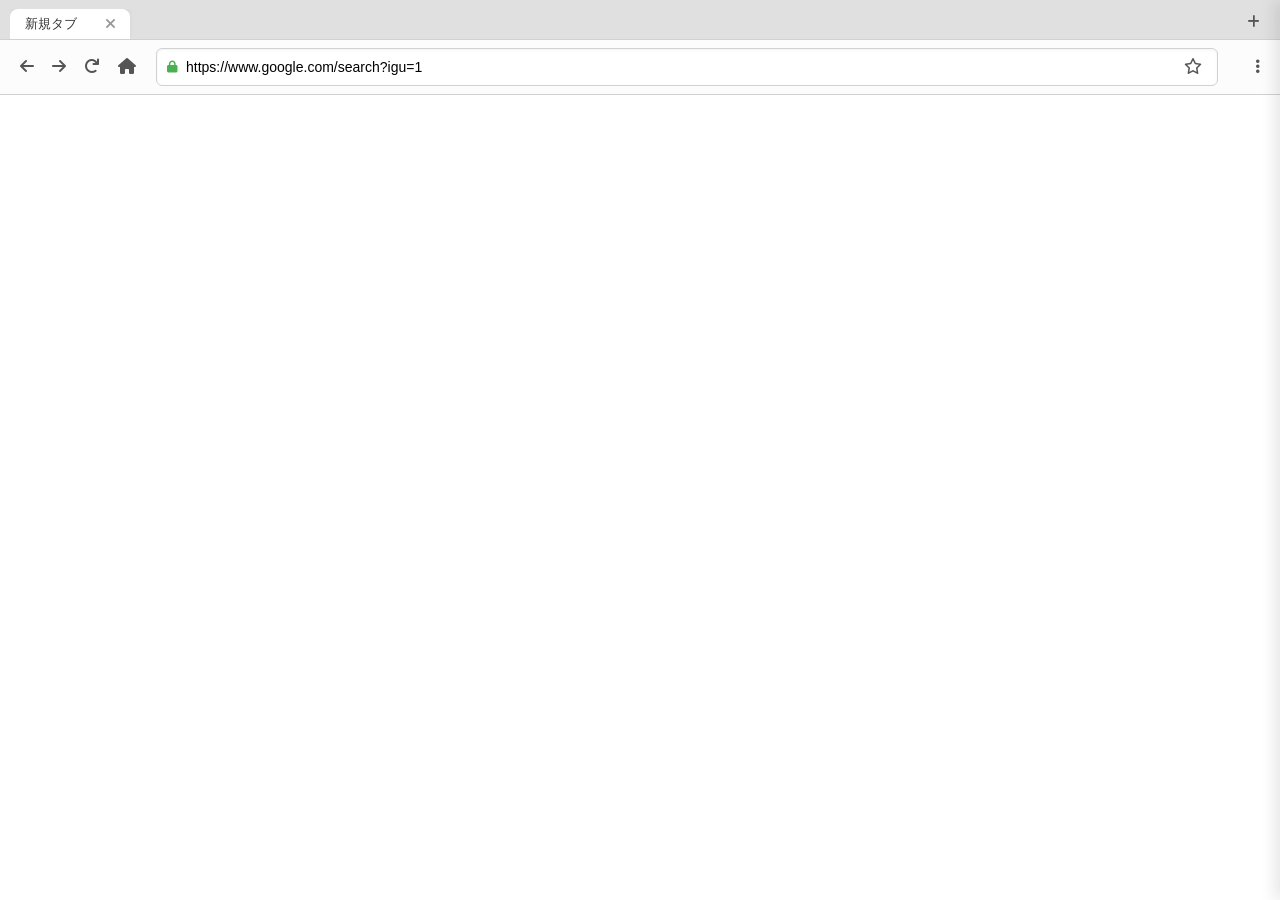
==== index.html @ 337c5dba "Implement full-featured web browser UI shell - Created index.html with tab bar, toolbar, and content" ====
<!DOCTYPE html>
<html lang="ja">
<head>
    <meta charset="UTF-8">
    <meta name="viewport" content="width=device-width, initial-scale=1.0">
    <title>Surge Browser</title>
    <link rel="stylesheet" href="style.css">
    <link rel="stylesheet" href="https://cdnjs.cloudflare.com/ajax/libs/font-awesome/6.0.0/css/all.min.css">
</head>
<body>
    <div id="browser-container">
        <!-- Tab Bar -->
        <div id="tab-bar">
            <div id="tabs">
                <!-- Tabs will be injected here -->
            </div>
            <button id="new-tab-btn" title="新規タブ"><i class="fas fa-plus"></i></button>
        </div>

        <!-- Toolbar -->
        <div id="toolbar">
            <div class="nav-buttons">
                <button id="back-btn" title="戻る"><i class="fas fa-arrow-left"></i></button>
                <button id="forward-btn" title="進む"><i class="fas fa-arrow-right"></i></button>
                <button id="reload-btn" title="再読み込み"><i class="fas fa-redo"></i></button>
                <button id="home-btn" title="ホーム"><i class="fas fa-home"></i></button>
            </div>
            <div id="address-bar-container">
                <i class="fas fa-lock" id="ssl-icon"></i>
                <input type="text" id="address-bar" placeholder="URLを入力または検索" autocomplete="off">
                <button id="bookmark-btn" title="ブックマークに追加"><i class="far fa-star"></i></button>
            </div>
            <div class="menu-buttons">
                <button id="bookmarks-menu-btn" title="ブックマーク"><i class="fas fa-bookmarks"></i></button>
                <button id="settings-btn" title="設定"><i class="fas fa-ellipsis-v"></i></button>
            </div>
        </div>

        <!-- Content Area -->
        <div id="content-area">
            <!-- Iframes for each tab will be injected here -->
        </div>

        <!-- Bookmarks Sidebar (Hidden by default) -->
        <div id="bookmarks-sidebar" class="hidden">
            <div class="sidebar-header">
                <h3>ブックマーク</h3>
                <button id="close-bookmarks-btn"><i class="fas fa-times"></i></button>
            </div>
            <ul id="bookmarks-list">
                <!-- Bookmarks will be injected here -->
            </ul>
        </div>
    </div>

    <script src="script.js"></script>
</body>
</html>
---- style.css ----
:root {
    --bg-color: #f0f0f0;
    --toolbar-bg: rgba(255, 255, 255, 0.8);
    --border-color: #d1d1d1;
    --active-tab-bg: #ffffff;
    --inactive-tab-bg: #e0e0e0;
    --accent-color: #007aff;
    --text-color: #333;
    --address-bar-bg: #ffffff;
    --sidebar-width: 250px;
}

* {
    margin: 0;
    padding: 0;
    box-sizing: border-box;
}

body, html {
    height: 100%;
    width: 100%;
    font-family: -apple-system, BlinkMacSystemFont, "Segoe UI", Roboto, Helvetica, Arial, sans-serif;
    overflow: hidden;
}

#browser-container {
    display: flex;
    flex-direction: column;
    height: 100vh;
    background-color: var(--bg-color);
}

/* Tab Bar */
#tab-bar {
    display: flex;
    align-items: flex-end;
    background-color: var(--inactive-tab-bg);
    padding: 8px 10px 0 10px;
    height: 40px;
    border-bottom: 1px solid var(--border-color);
}

#tabs {
    display: flex;
    flex-grow: 1;
    gap: 4px;
    overflow-x: auto;
}

.tab {
    display: flex;
    align-items: center;
    background-color: #ccc;
    padding: 6px 15px;
    border-radius: 8px 8px 0 0;
    min-width: 120px;
    max-width: 200px;
    cursor: pointer;
    font-size: 13px;
    position: relative;
    transition: background 0.2s;
}

.tab.active {
    background-color: var(--active-tab-bg);
    color: var(--text-color);
    box-shadow: 0 -2px 5px rgba(0,0,0,0.05);
}

.tab span {
    white-space: nowrap;
    overflow: hidden;
    text-overflow: ellipsis;
    flex-grow: 1;
}

.close-tab {
    margin-left: 8px;
    font-size: 14px;
    opacity: 0.5;
}

.close-tab:hover {
    opacity: 1;
}

#new-tab-btn {
    background: none;
    border: none;
    padding: 5px 10px;
    cursor: pointer;
    font-size: 14px;
    color: #555;
    margin-left: 5px;
    margin-bottom: 4px;
}

/* Toolbar */
#toolbar {
    display: flex;
    align-items: center;
    padding: 8px 15px;
    background-color: var(--toolbar-bg);
    backdrop-filter: blur(10px);
    border-bottom: 1px solid var(--border-color);
    gap: 15px;
}

.nav-buttons, .menu-buttons {
    display: flex;
    gap: 8px;
}

#toolbar button {
    background: none;
    border: none;
    font-size: 16px;
    color: #555;
    cursor: pointer;
    padding: 5px;
    border-radius: 4px;
    transition: background 0.2s;
}

#toolbar button:hover {
    background-color: rgba(0,0,0,0.05);
}

#address-bar-container {
    flex-grow: 1;
    display: flex;
    align-items: center;
    background-color: var(--address-bar-bg);
    border: 1px solid var(--border-color);
    border-radius: 6px;
    padding: 4px 10px;
    box-shadow: inset 0 1px 3px rgba(0,0,0,0.05);
}

#ssl-icon {
    font-size: 12px;
    color: #4caf50;
    margin-right: 8px;
}

#address-bar {
    width: 100%;
    border: none;
    outline: none;
    font-size: 14px;
    background: transparent;
}

#bookmark-btn {
    margin-left: 5px;
    font-size: 14px;
}

#bookmark-btn.active {
    color: #ffcc00;
}

/* Content Area */
#content-area {
    flex-grow: 1;
    position: relative;
    background: #fff;
}

iframe {
    position: absolute;
    top: 0;
    left: 0;
    width: 100%;
    height: 100%;
    border: none;
    display: none;
}

iframe.active {
    display: block;
}

/* Bookmarks Sidebar */
#bookmarks-sidebar {
    position: fixed;
    right: 0;
    top: 0;
    width: var(--sidebar-width);
    height: 100%;
    background: #fff;
    border-left: 1px solid var(--border-color);
    box-shadow: -5px 0 15px rgba(0,0,0,0.1);
    z-index: 100;
    display: flex;
    flex-direction: column;
    transition: transform 0.3s ease;
}

#bookmarks-sidebar.hidden {
    transform: translateX(100%);
}

.sidebar-header {
    padding: 15px;
    border-bottom: 1px solid var(--border-color);
    display: flex;
    justify-content: space-between;
    align-items: center;
}

#bookmarks-list {
    list-style: none;
    padding: 10px;
    overflow-y: auto;
}

.bookmark-item {
    padding: 10px;
    border-radius: 6px;
    cursor: pointer;
    display: flex;
    align-items: center;
    gap: 10px;
    transition: background 0.2s;
}

.bookmark-item:hover {
    background-color: #f0f0f0;
}

.bookmark-item i {
    color: var(--accent-color);
}

/* Scrollbar styling */
::-webkit-scrollbar {
    width: 8px;
}
::-webkit-scrollbar-track {
    background: transparent;
}
::-webkit-scrollbar-thumb {
    background: #ccc;
    border-radius: 4px;
}
::-webkit-scrollbar-thumb:hover {
    background: #bbb;
}
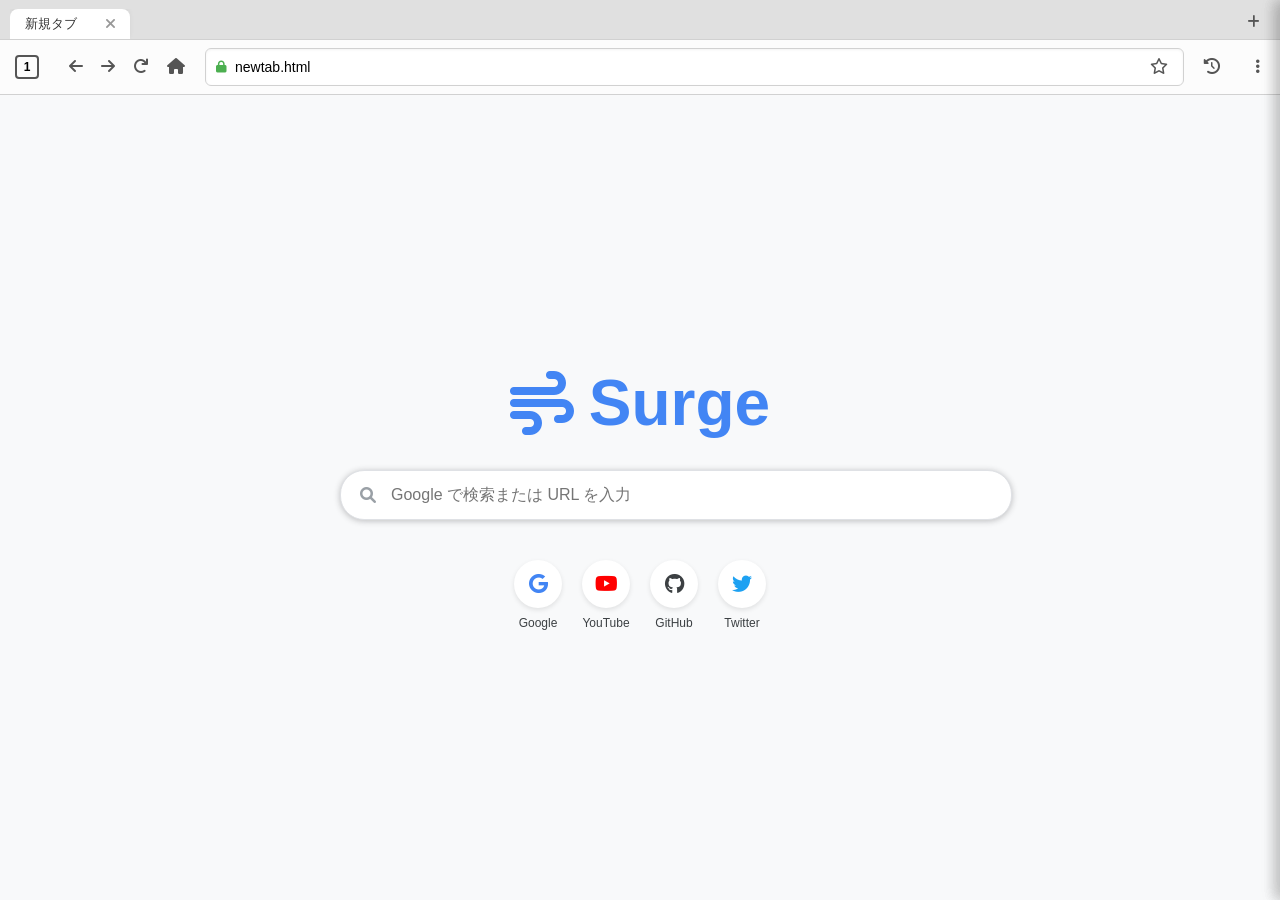
==== commit b65950bf: "Enhanced browser with mobile tab switcher, history, and settings - Implemented Google app-style card" ====
--- a/index.html
+++ b/index.html
@@ -19,6 +19,9 @@
 
         <!-- Toolbar -->
         <div id="toolbar">
+            <div id="mobile-tab-btn" class="mobile-only" title="タブ切替">
+                <span id="tab-count-badge">1</span>
+            </div>
             <div class="nav-buttons">
                 <button id="back-btn" title="戻る"><i class="fas fa-arrow-left"></i></button>
                 <button id="forward-btn" title="進む"><i class="fas fa-arrow-right"></i></button>
@@ -31,6 +34,7 @@
                 <button id="bookmark-btn" title="ブックマークに追加"><i class="far fa-star"></i></button>
             </div>
             <div class="menu-buttons">
+                <button id="history-menu-btn" title="履歴"><i class="fas fa-history"></i></button>
                 <button id="bookmarks-menu-btn" title="ブックマーク"><i class="fas fa-bookmarks"></i></button>
                 <button id="settings-btn" title="設定"><i class="fas fa-ellipsis-v"></i></button>
             </div>
@@ -39,6 +43,54 @@
         <!-- Content Area -->
         <div id="content-area">
             <!-- Iframes for each tab will be injected here -->
+        </div>
+
+        <!-- Mobile Tab Switcher Overlay -->
+        <div id="tab-switcher-overlay" class="hidden">
+            <div class="switcher-header">
+                <button id="close-switcher-btn"><i class="fas fa-times"></i></button>
+                <h2>タブ</h2>
+                <button id="new-tab-switcher-btn"><i class="fas fa-plus"></i></button>
+            </div>
+            <div id="tab-grid">
+                <!-- Tab cards will be injected here -->
+            </div>
+        </div>
+
+        <!-- Settings Sidebar -->
+        <div id="settings-sidebar" class="hidden">
+            <div class="sidebar-header">
+                <h3>設定</h3>
+                <button id="close-settings-btn"><i class="fas fa-times"></i></button>
+            </div>
+            <div class="settings-content">
+                <div class="setting-item">
+                    <span>ダークモード</span>
+                    <label class="switch">
+                        <input type="checkbox" id="dark-mode-toggle">
+                        <span class="slider round"></span>
+                    </label>
+                </div>
+                <div class="setting-item">
+                    <span>検索エンジン</span>
+                    <select id="search-engine-select">
+                        <option value="google">Google</option>
+                        <option value="bing">Bing</option>
+                        <option value="duckduckgo">DuckDuckGo</option>
+                    </select>
+                </div>
+            </div>
+        </div>
+
+        <!-- History Sidebar -->
+        <div id="history-sidebar" class="hidden">
+            <div class="sidebar-header">
+                <h3>履歴</h3>
+                <button id="close-history-btn"><i class="fas fa-times"></i></button>
+            </div>
+            <ul id="history-list">
+                <!-- History will be injected here -->
+            </ul>
         </div>
 
         <!-- Bookmarks Sidebar (Hidden by default) -->
--- a/style.css
+++ b/style.css
@@ -10,6 +10,36 @@
     --sidebar-width: 250px;
 }
 
+body.dark-mode {
+    --bg-color: #1a1a1a;
+    --toolbar-bg: rgba(40, 40, 40, 0.8);
+    --border-color: #444;
+    --active-tab-bg: #333;
+    --inactive-tab-bg: #222;
+    --text-color: #eee;
+    --address-bar-bg: #444;
+}
+
+body.dark-mode #tab-switcher-overlay {
+    background: #1a1a1a;
+    color: #eee;
+}
+
+body.dark-mode .tab-card {
+    background: #333;
+}
+
+body.dark-mode .tab-card-header {
+    background: #444;
+    color: #eee;
+    border-color: #555;
+}
+
+body.dark-mode #bookmarks-sidebar, body.dark-mode #settings-sidebar {
+    background: #333;
+    color: #eee;
+}
+
 * {
     margin: 0;
     padding: 0;
@@ -93,6 +123,121 @@
     color: #555;
     margin-left: 5px;
     margin-bottom: 4px;
+}
+
+/* Mobile Tab Switcher */
+#tab-switcher-overlay {
+    position: fixed;
+    top: 0;
+    left: 0;
+    width: 100%;
+    height: 100%;
+    background: #f0f0f0;
+    z-index: 1000;
+    display: flex;
+    flex-direction: column;
+    padding: 10px;
+    transition: transform 0.3s ease;
+}
+
+#tab-switcher-overlay.hidden {
+    display: none;
+    transform: translateY(100%);
+}
+
+.switcher-header {
+    display: flex;
+    justify-content: space-between;
+    align-items: center;
+    padding: 10px;
+    margin-bottom: 20px;
+}
+
+.switcher-header h2 {
+    font-size: 18px;
+    font-weight: 600;
+}
+
+.switcher-header button {
+    background: none;
+    border: none;
+    font-size: 20px;
+    cursor: pointer;
+}
+
+#tab-grid {
+    display: grid;
+    grid-template-columns: repeat(2, 1fr);
+    gap: 15px;
+    overflow-y: auto;
+    padding-bottom: 20px;
+}
+
+.tab-card {
+    background: #fff;
+    border-radius: 12px;
+    overflow: hidden;
+    box-shadow: 0 4px 10px rgba(0,0,0,0.1);
+    display: flex;
+    flex-direction: column;
+    height: 180px;
+    position: relative;
+    border: 2px solid transparent;
+}
+
+.tab-card.active {
+    border-color: var(--accent-color);
+}
+
+.tab-card-header {
+    padding: 8px 10px;
+    background: #f8f8f8;
+    display: flex;
+    align-items: center;
+    font-size: 12px;
+    border-bottom: 1px solid #eee;
+}
+
+.tab-card-header span {
+    flex-grow: 1;
+    white-space: nowrap;
+    overflow: hidden;
+    text-overflow: ellipsis;
+}
+
+.tab-card-header .close-card {
+    font-size: 14px;
+    margin-left: 5px;
+    opacity: 0.6;
+}
+
+.tab-card-preview {
+    flex-grow: 1;
+    background: #fafafa;
+    display: flex;
+    align-items: center;
+    justify-content: center;
+    color: #ccc;
+    font-size: 30px;
+}
+
+#mobile-tab-btn {
+    width: 24px;
+    height: 24px;
+    border: 2px solid #555;
+    border-radius: 4px;
+    display: flex;
+    align-items: center;
+    justify-content: center;
+    font-weight: bold;
+    font-size: 12px;
+    cursor: pointer;
+    margin-right: 10px;
+}
+
+/* Visibility classes */
+.mobile-only {
+    display: none;
 }
 
 /* Toolbar */
@@ -179,6 +324,176 @@
 
 iframe.active {
     display: block;
+}
+
+@media (max-width: 600px) {
+    .mobile-only {
+        display: flex;
+    }
+    .desktop-only {
+        display: none !important;
+    }
+    #tab-bar {
+        display: none;
+    }
+    #address-bar-container {
+        margin: 0;
+    }
+    .nav-buttons {
+        gap: 4px;
+    }
+    #toolbar {
+        padding: 8px 10px;
+        gap: 8px;
+    }
+    #toolbar button {
+        font-size: 14px;
+    }
+}
+
+/* Settings & Sidebar Common */
+#settings-sidebar {
+    position: fixed;
+    right: 0;
+    top: 0;
+    width: var(--sidebar-width);
+    height: 100%;
+    background: #fff;
+    border-left: 1px solid var(--border-color);
+    box-shadow: -5px 0 15px rgba(0,0,0,0.1);
+    z-index: 100;
+    display: flex;
+    flex-direction: column;
+    transition: transform 0.3s ease;
+}
+
+#settings-sidebar.hidden {
+    transform: translateX(100%);
+}
+
+.settings-content {
+    padding: 20px;
+}
+
+.setting-item {
+    display: flex;
+    justify-content: space-between;
+    align-items: center;
+    margin-bottom: 20px;
+}
+
+/* Switch styling */
+.switch {
+  position: relative;
+  display: inline-block;
+  width: 40px;
+  height: 20px;
+}
+
+.switch input {
+  opacity: 0;
+  width: 0;
+  height: 0;
+}
+
+.slider {
+  position: absolute;
+  cursor: pointer;
+  top: 0;
+  left: 0;
+  right: 0;
+  bottom: 0;
+  background-color: #ccc;
+  -webkit-transition: .4s;
+  transition: .4s;
+}
+
+.slider:before {
+  position: absolute;
+  content: "";
+  height: 16px;
+  width: 16px;
+  left: 2px;
+  bottom: 2px;
+  background-color: white;
+  -webkit-transition: .4s;
+  transition: .4s;
+}
+
+input:checked + .slider {
+  background-color: var(--accent-color);
+}
+
+input:checked + .slider:before {
+  -webkit-transform: translateX(20px);
+  -ms-transform: translateX(20px);
+  transform: translateX(20px);
+}
+
+.slider.round {
+  border-radius: 20px;
+}
+
+.slider.round:before {
+  border-radius: 50%;
+}
+
+/* History Sidebar */
+#history-sidebar {
+    position: fixed;
+    right: 0;
+    top: 0;
+    width: var(--sidebar-width);
+    height: 100%;
+    background: #fff;
+    border-left: 1px solid var(--border-color);
+    box-shadow: -5px 0 15px rgba(0,0,0,0.1);
+    z-index: 100;
+    display: flex;
+    flex-direction: column;
+    transition: transform 0.3s ease;
+}
+
+#history-sidebar.hidden {
+    transform: translateX(100%);
+}
+
+#history-list {
+    list-style: none;
+    padding: 10px;
+    overflow-y: auto;
+}
+
+.history-item {
+    padding: 10px;
+    border-radius: 6px;
+    cursor: pointer;
+    display: flex;
+    flex-direction: column;
+    gap: 4px;
+    transition: background 0.2s;
+}
+
+.history-item:hover {
+    background-color: #f0f0f0;
+}
+
+.history-item .url {
+    font-size: 12px;
+    color: #666;
+    white-space: nowrap;
+    overflow: hidden;
+    text-overflow: ellipsis;
+}
+
+.history-item .time {
+    font-size: 10px;
+    color: #999;
+}
+
+body.dark-mode #history-sidebar {
+    background: #333;
+    color: #eee;
 }
 
 /* Bookmarks Sidebar */
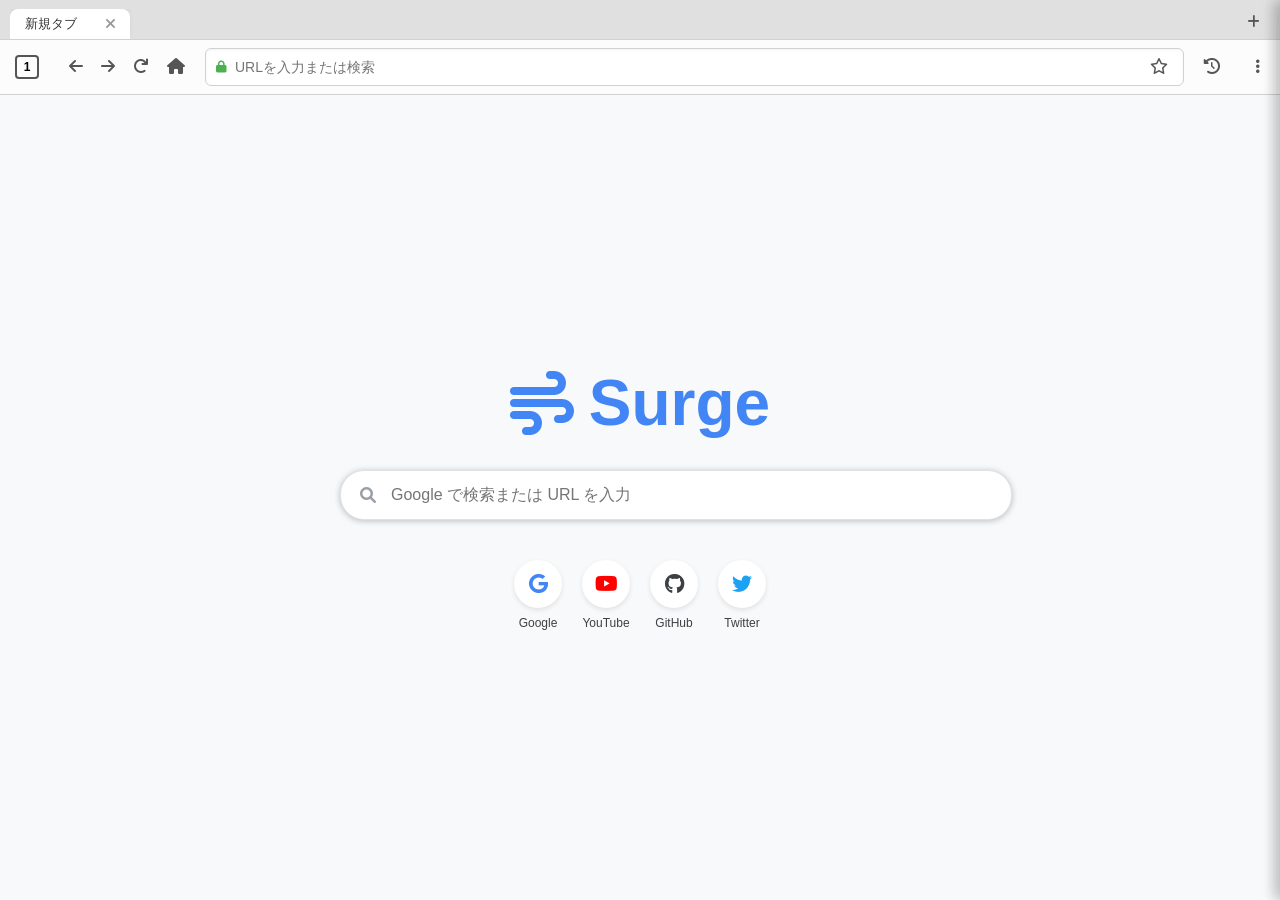
==== commit 43da3083: "Fix mobile layout, navigation logic, and integrate Surge search engine - Refined mobile toolbar and " ====
--- a/index.html
+++ b/index.html
@@ -77,6 +77,7 @@
                         <option value="google">Google</option>
                         <option value="bing">Bing</option>
                         <option value="duckduckgo">DuckDuckGo</option>
+                        <option value="surge">Surge</option>
                     </select>
                 </div>
             </div>
--- a/style.css
+++ b/style.css
@@ -338,16 +338,27 @@
     }
     #address-bar-container {
         margin: 0;
+        padding: 4px 6px;
     }
     .nav-buttons {
+        gap: 2px;
+    }
+    #toolbar {
+        padding: 6px 8px;
         gap: 4px;
-    }
-    #toolbar {
-        padding: 8px 10px;
-        gap: 8px;
     }
     #toolbar button {
         font-size: 14px;
+        padding: 4px;
+    }
+    #address-bar {
+        font-size: 13px;
+    }
+    #ssl-icon {
+        margin-right: 4px;
+    }
+    #tab-grid {
+        grid-template-columns: 1fr;
     }
 }
 
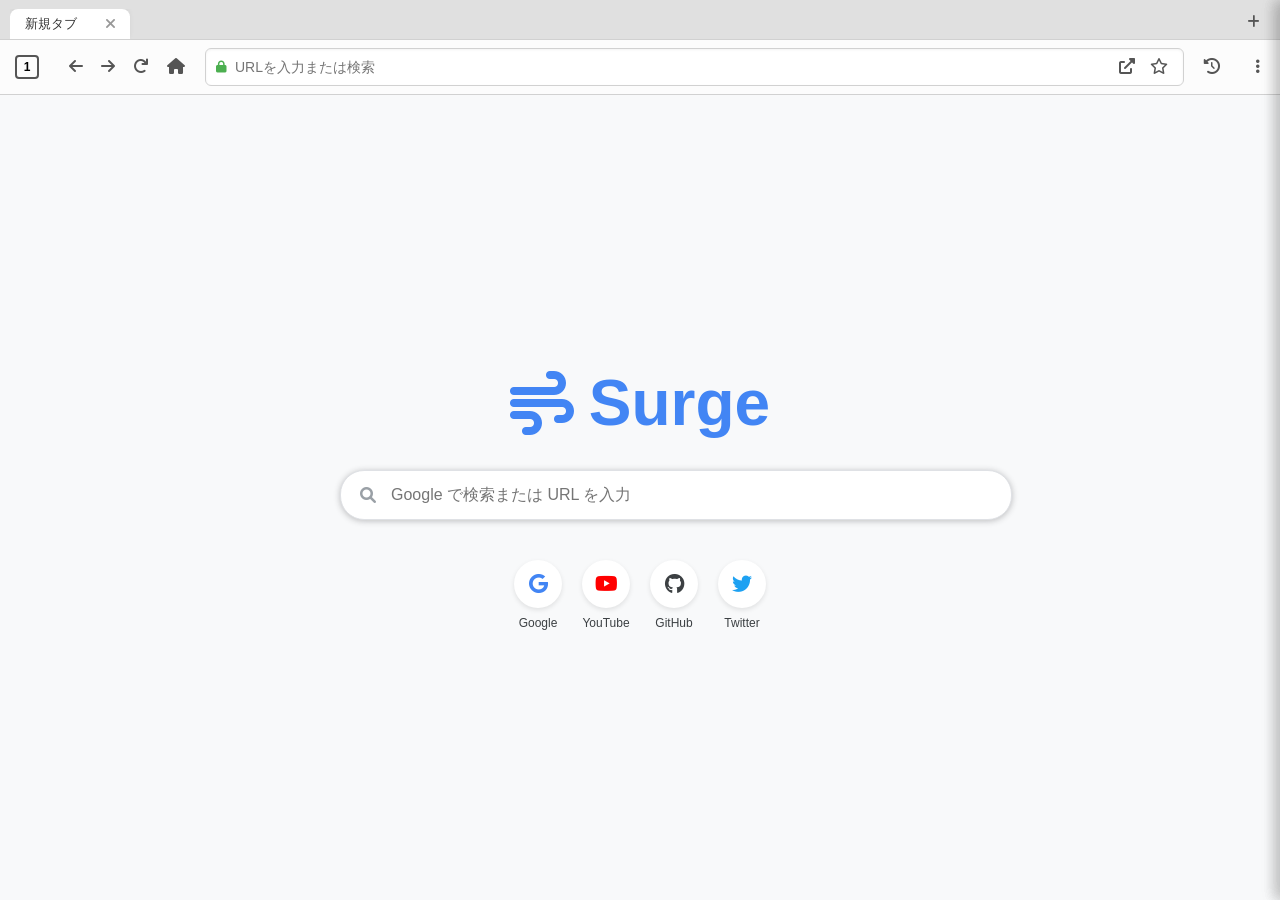
==== commit c0ae7bd6: "Fix home page mobile responsiveness, search engine sync, and iframe framing issues - Made newtab.htm" ====
--- a/index.html
+++ b/index.html
@@ -31,6 +31,7 @@
             <div id="address-bar-container">
                 <i class="fas fa-lock" id="ssl-icon"></i>
                 <input type="text" id="address-bar" placeholder="URLを入力または検索" autocomplete="off">
+                <button id="external-btn" title="別ウィンドウで開く"><i class="fas fa-external-link-alt"></i></button>
                 <button id="bookmark-btn" title="ブックマークに追加"><i class="far fa-star"></i></button>
             </div>
             <div class="menu-buttons">
